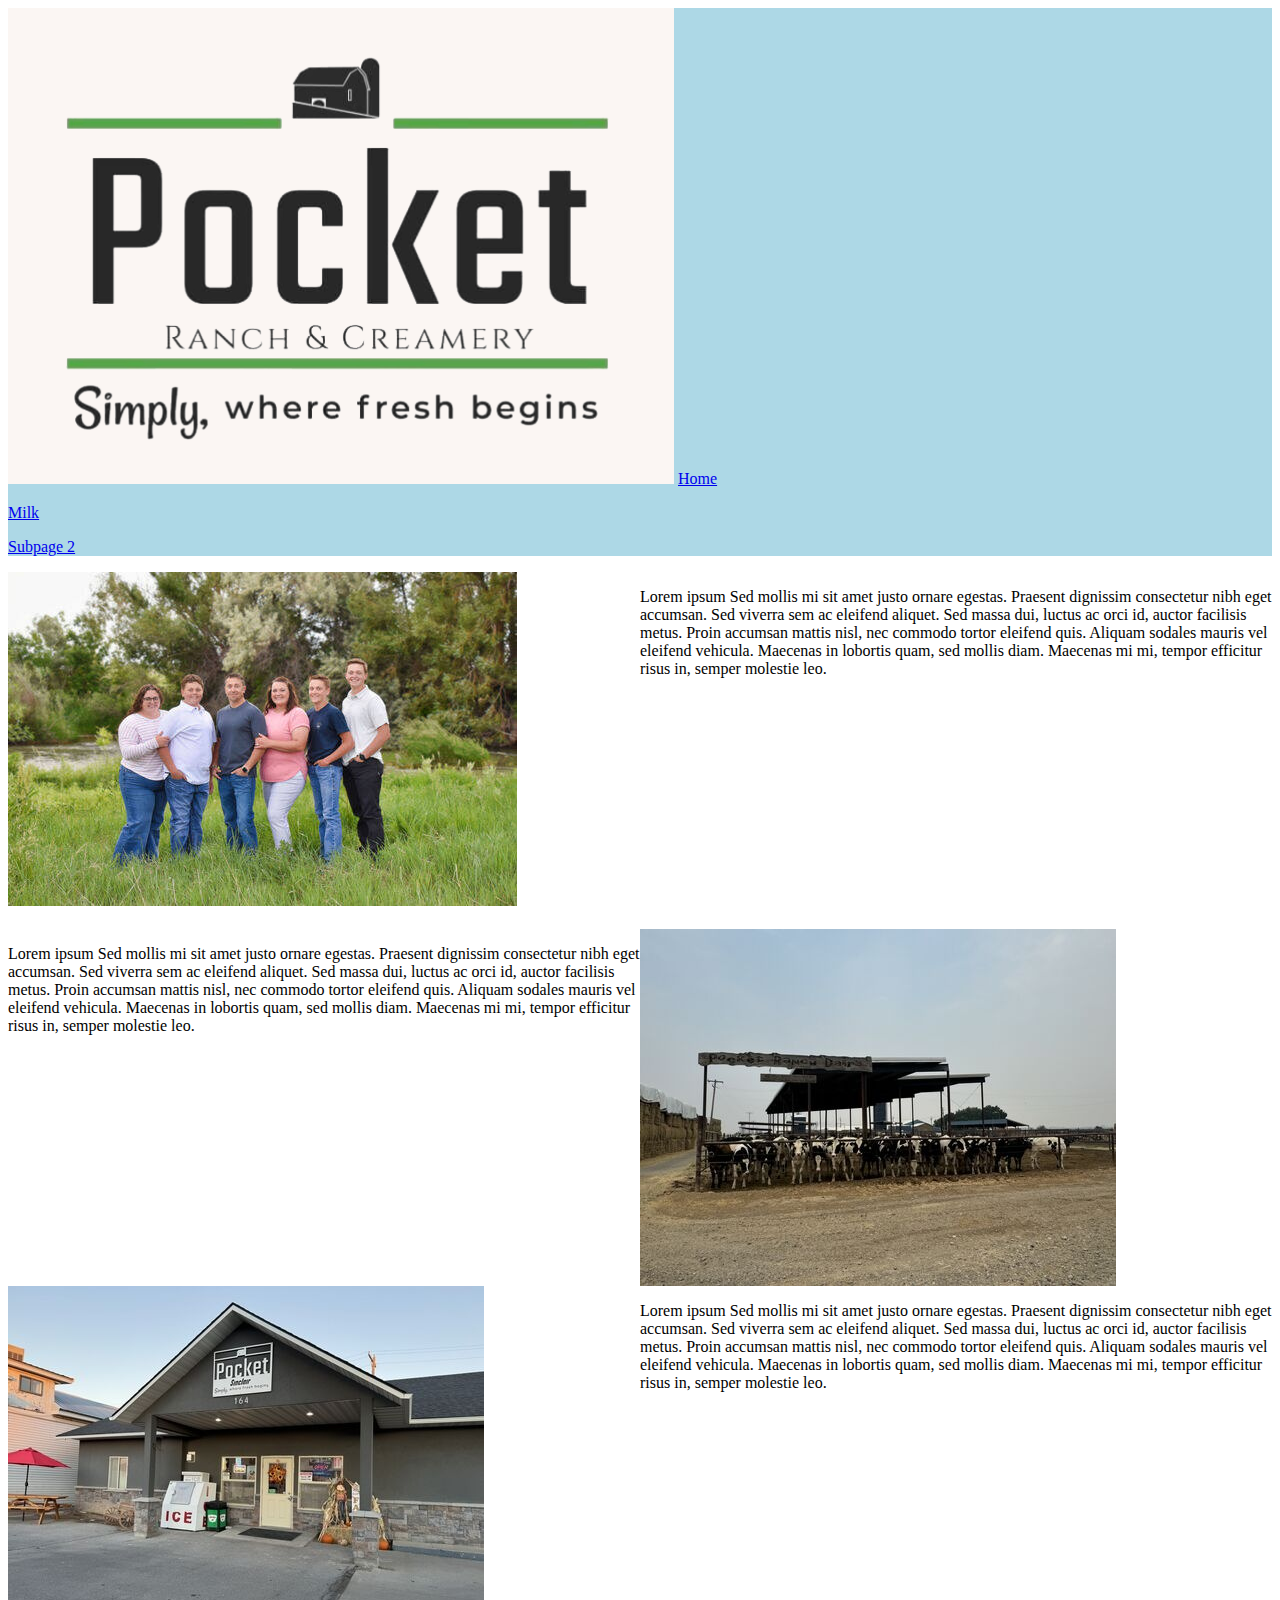
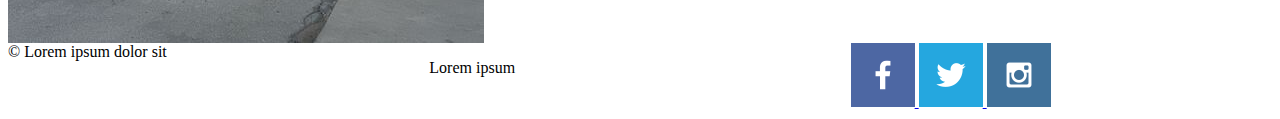
==== index.html @ 16767f5b "Update index.html" ====
<!-- <!DOCTYPE html>
<html lang="en">
<head>
    <meta charset="UTF-8">
    <meta name="viewport" content="width=device-width, initial-scale=1.0">
    <title>WDD130 - Fabio Silva</title>
</head>
<body>
    <p> This is the webpage for Fabio Silva </p>
    <a href="subpage_1/index.html"> <p> Subpage 1 </p> </a>
</body>
</html> -->

<!-- <p> This is the webpage for Fabio Silva </p> -->

<!DOCTYPE html>
<html lang="en">
<head>
    <meta charset="UTF-8">
    <title>Pocket | Home</title>
    <link rel="stylesheet" href="styles/style.css" />
</head>
<body>
    
    <header>
        <nav style="background-color: lightblue;">
            <img src="images/logo.png" alt="logo">
            <a href="index.html">Home</a>
            <a href="milk/index.html"> <p> Milk </p> </a>
            <a href="subpage_2/index.html"> <p> Subpage 2 </p> </a>
        </nav>
    </header>
    <main>
        <div id="family">
            <img src="images/family_pic.jpeg" alt="family_pic">
            <p>Lorem ipsum Sed mollis mi sit amet justo ornare egestas. Praesent dignissim consectetur nibh eget accumsan. Sed viverra sem ac eleifend aliquet. Sed massa dui, luctus ac orci id, auctor facilisis metus. Proin accumsan mattis nisl, nec commodo tortor eleifend quis. Aliquam sodales mauris vel eleifend vehicula. Maecenas in lobortis quam, sed mollis diam. Maecenas mi mi, tempor efficitur risus in, semper molestie leo.</p>
        </div>
    
        <div id="farm">
            <p>Lorem ipsum Sed mollis mi sit amet justo ornare egestas. Praesent dignissim consectetur nibh eget accumsan. Sed viverra sem ac eleifend aliquet. Sed massa dui, luctus ac orci id, auctor facilisis metus. Proin accumsan mattis nisl, nec commodo tortor eleifend quis. Aliquam sodales mauris vel eleifend vehicula. Maecenas in lobortis quam, sed mollis diam. Maecenas mi mi, tempor efficitur risus in, semper molestie leo.</p>
            <img src="images/front_farm.jpeg" alt="front_farm">
        </div>
    
        <div id="station">
            <img src="images/front_station.jpeg" alt="front_station">
            <p>Lorem ipsum Sed mollis mi sit amet justo ornare egestas. Praesent dignissim consectetur nibh eget accumsan. Sed viverra sem ac eleifend aliquet. Sed massa dui, luctus ac orci id, auctor facilisis metus. Proin accumsan mattis nisl, nec commodo tortor eleifend quis. Aliquam sodales mauris vel eleifend vehicula. Maecenas in lobortis quam, sed mollis diam. Maecenas mi mi, tempor efficitur risus in, semper molestie leo.</p>
        </div>
    </main>

    <footer>
        &copy; Lorem ipsum dolor sit 
        <p>Lorem ipsum</p>
        <div class="social-media">
            <a href="https://www.facebook.com/100088649245661/mentions/?_rdr" target="_blank">
                <img src="images/facebook-logo.png" alt="facebook icon"> 
            </a>
            <a href="https://x.com/pocketfarm" target="_blank">
                <img src="images/twitter-logo.png" alt="twitter icon">
            </a>
            <a href="https://www.instagram.com/pocketranch_fresh/" target="_blank">
                <img src="images/instagram-logo.png" alt="instagram icon">
            </a>
        </div>
    </footer>

</body>
</html>
---- styles/style.css ----
main{
    display: grid;
    grid-template-columns: 1fr;
    grid-template-rows: 1fr 1fr 1fr;
}

#family, #farm, #station{
    display: grid;
    grid-template-columns: 1fr 1fr;
}

footer {
    display: grid;
    grid-template-columns: 1fr 1fr 1fr;
}
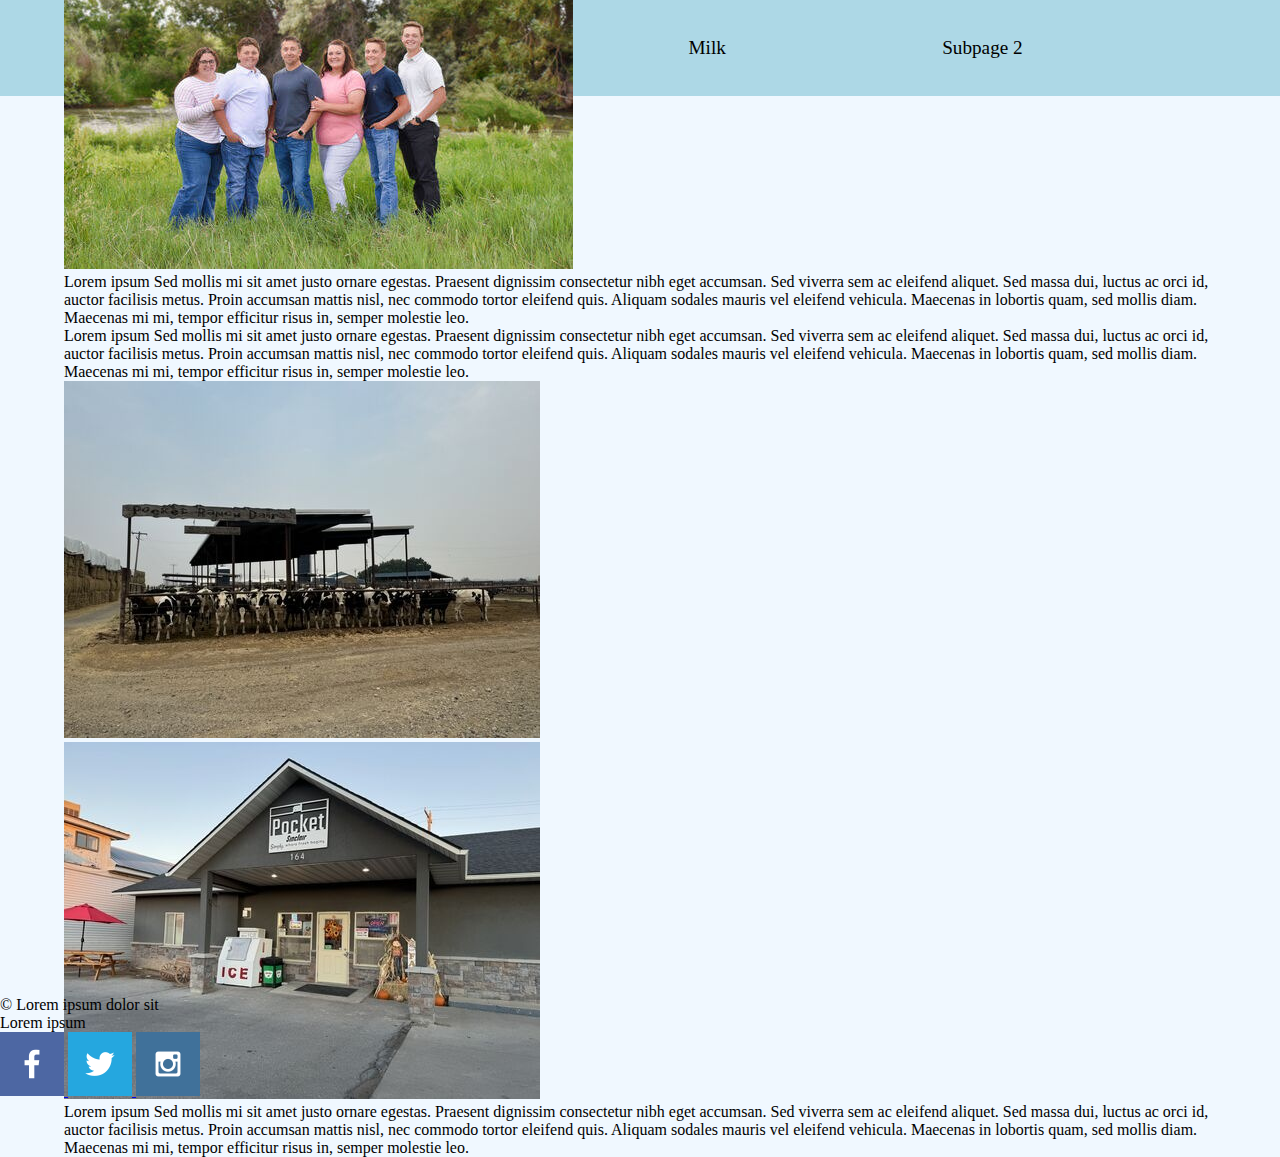
==== commit 2729f2a0: "unify styles.css" ====
--- a/index.html
+++ b/index.html
@@ -1,18 +1,3 @@
-<!-- <!DOCTYPE html>
-<html lang="en">
-<head>
-    <meta charset="UTF-8">
-    <meta name="viewport" content="width=device-width, initial-scale=1.0">
-    <title>WDD130 - Fabio Silva</title>
-</head>
-<body>
-    <p> This is the webpage for Fabio Silva </p>
-    <a href="subpage_1/index.html"> <p> Subpage 1 </p> </a>
-</body>
-</html> -->
-
-<!-- <p> This is the webpage for Fabio Silva </p> -->
-
 <!DOCTYPE html>
 <html lang="en">
 <head>
--- a/styles/style.css
+++ b/styles/style.css
@@ -1,15 +1,91 @@
-main{
-    display: grid;
-    grid-template-columns: 1fr;
-    grid-template-rows: 1fr 1fr 1fr;
+* {
+    padding: 0;
+    margin: 0;
 }
 
-#family, #farm, #station{
-    display: grid;
-    grid-template-columns: 1fr 1fr;
+/* Images must not mess with flex boxes or grids */
+img {
+    max-width: 100%;
+    max-height: 100%;
 }
 
-footer {
+/* Push the header to the top, footer to the bottom */
+
+html, body {
+    height: 100%;
+}
+
+body {
+    background-color:aliceblue;
+    display: flex;
+    flex-direction: column;
+    justify-content: space-between;
+}
+
+/* Let the nav be at most 64 pixels tall */
+
+header {
+    background-color: lightblue;
+}
+
+header nav {
+    margin: 0 auto;
+    width: 75%;
+    height: 96px;
+    display: flex;
+    align-items: center;
+}
+
+header nav a {
+    height: 100%;
+    width: 100%;
+
+    color: black;
+    font-size: 1.2em;
+    text-decoration: none;
+
+    display: flex;
+    align-items: center;
+    justify-content: center;
+}
+
+header nav a:hover {
+    background-color: rgb(121, 199, 225);
+}
+
+/* Let main take up all the flex space, be 90% wide, centered */
+
+main {
+    height: 100%;
+    width: 90%;
+    margin: 0 auto;
+
+    display: flex;
+    flex-direction: column;
+    justify-content: center;
+}
+
+/* MILK PAGE: Arrange the description and milks */
+
+#desc {
+    padding: 2em;
+    font-size: x-large;
+}
+
+#milks {
     display: grid;
-    grid-template-columns: 1fr 1fr 1fr;
+    grid-template-columns: repeat(5, 1fr);
+    padding: 16px;
+    gap: 16px;
 }
+
+.milk {
+    padding: 16px;
+    border: 2px dashed black;
+    background-color: azure;
+    text-align: center;
+}
+
+.milk:hover {
+    background-color: rgb(210, 255, 255);
+}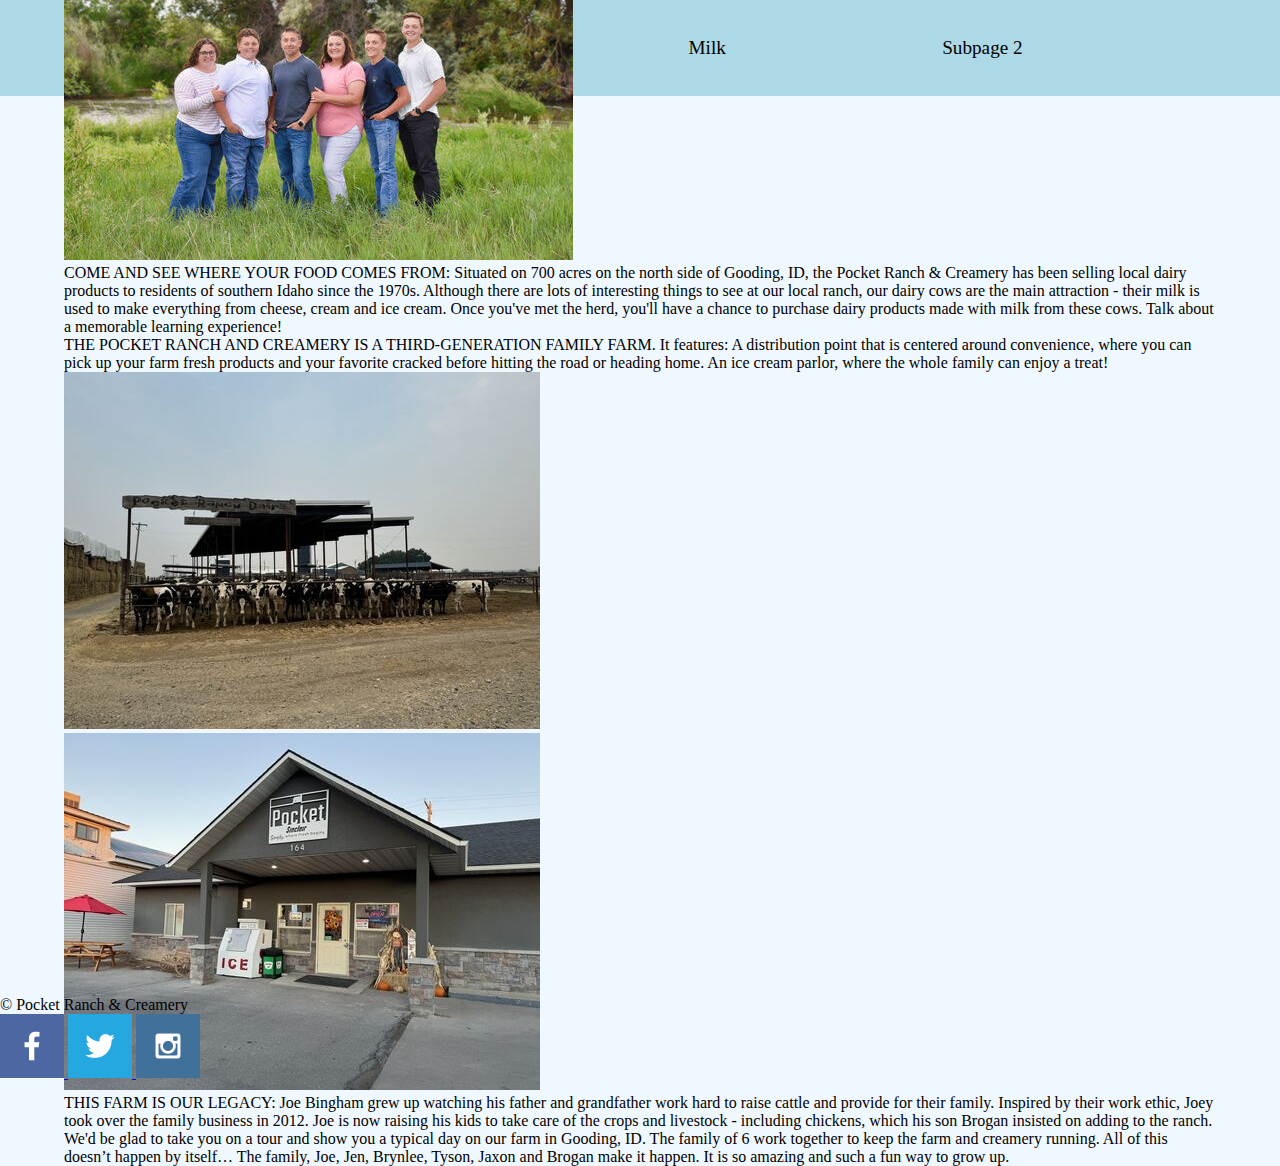
==== commit 1f689743: "Update index.html" ====
--- a/index.html
+++ b/index.html
@@ -18,23 +18,23 @@
     <main>
         <div id="family">
             <img src="images/family_pic.jpeg" alt="family_pic">
-            <p>Lorem ipsum Sed mollis mi sit amet justo ornare egestas. Praesent dignissim consectetur nibh eget accumsan. Sed viverra sem ac eleifend aliquet. Sed massa dui, luctus ac orci id, auctor facilisis metus. Proin accumsan mattis nisl, nec commodo tortor eleifend quis. Aliquam sodales mauris vel eleifend vehicula. Maecenas in lobortis quam, sed mollis diam. Maecenas mi mi, tempor efficitur risus in, semper molestie leo.</p>
+            <p>COME AND SEE WHERE YOUR FOOD COMES FROM: Situated on 700 acres on the north side of Gooding, ID, the Pocket Ranch & Creamery has been selling local dairy products to residents of southern Idaho since the 1970s. Although there are lots of interesting things to see at our local ranch, our dairy cows are the main attraction - their milk is used to make everything from cheese, cream and ice cream. Once you've met the herd, you'll have a chance to purchase dairy products made with milk from these cows. Talk about a memorable learning experience!</p>
         </div>
     
         <div id="farm">
-            <p>Lorem ipsum Sed mollis mi sit amet justo ornare egestas. Praesent dignissim consectetur nibh eget accumsan. Sed viverra sem ac eleifend aliquet. Sed massa dui, luctus ac orci id, auctor facilisis metus. Proin accumsan mattis nisl, nec commodo tortor eleifend quis. Aliquam sodales mauris vel eleifend vehicula. Maecenas in lobortis quam, sed mollis diam. Maecenas mi mi, tempor efficitur risus in, semper molestie leo.</p>
+            <p>THE POCKET RANCH AND CREAMERY IS A THIRD-GENERATION FAMILY FARM. It features: A distribution point that is centered around convenience, where you can pick up your farm fresh products and your favorite cracked before hitting the road or heading home. An ice cream parlor, where the whole family can enjoy a treat!</p>
             <img src="images/front_farm.jpeg" alt="front_farm">
         </div>
     
         <div id="station">
             <img src="images/front_station.jpeg" alt="front_station">
-            <p>Lorem ipsum Sed mollis mi sit amet justo ornare egestas. Praesent dignissim consectetur nibh eget accumsan. Sed viverra sem ac eleifend aliquet. Sed massa dui, luctus ac orci id, auctor facilisis metus. Proin accumsan mattis nisl, nec commodo tortor eleifend quis. Aliquam sodales mauris vel eleifend vehicula. Maecenas in lobortis quam, sed mollis diam. Maecenas mi mi, tempor efficitur risus in, semper molestie leo.</p>
+            <p>THIS FARM IS OUR LEGACY: Joe Bingham grew up watching his father and grandfather work hard to raise cattle and provide for their family. Inspired by their work ethic, Joey took over the family business in 2012. Joe is now raising his kids to take care of the crops and livestock - including chickens, which his son Brogan insisted on adding to the ranch. We'd be glad to take you on a tour and show you a typical day on our farm in Gooding, ID. The family of 6 work together to keep the farm and creamery running. All of this doesn’t happen by itself… The family, Joe, Jen, Brynlee, Tyson, Jaxon and Brogan make it happen. It is so amazing and such a fun way to grow up.</p>
         </div>
     </main>
 
     <footer>
-        &copy; Lorem ipsum dolor sit 
-        <p>Lorem ipsum</p>
+        &copy; Pocket Ranch & Creamery 
+<!--         <p>Lorem ipsum</p> -->
         <div class="social-media">
             <a href="https://www.facebook.com/100088649245661/mentions/?_rdr" target="_blank">
                 <img src="images/facebook-logo.png" alt="facebook icon"> 
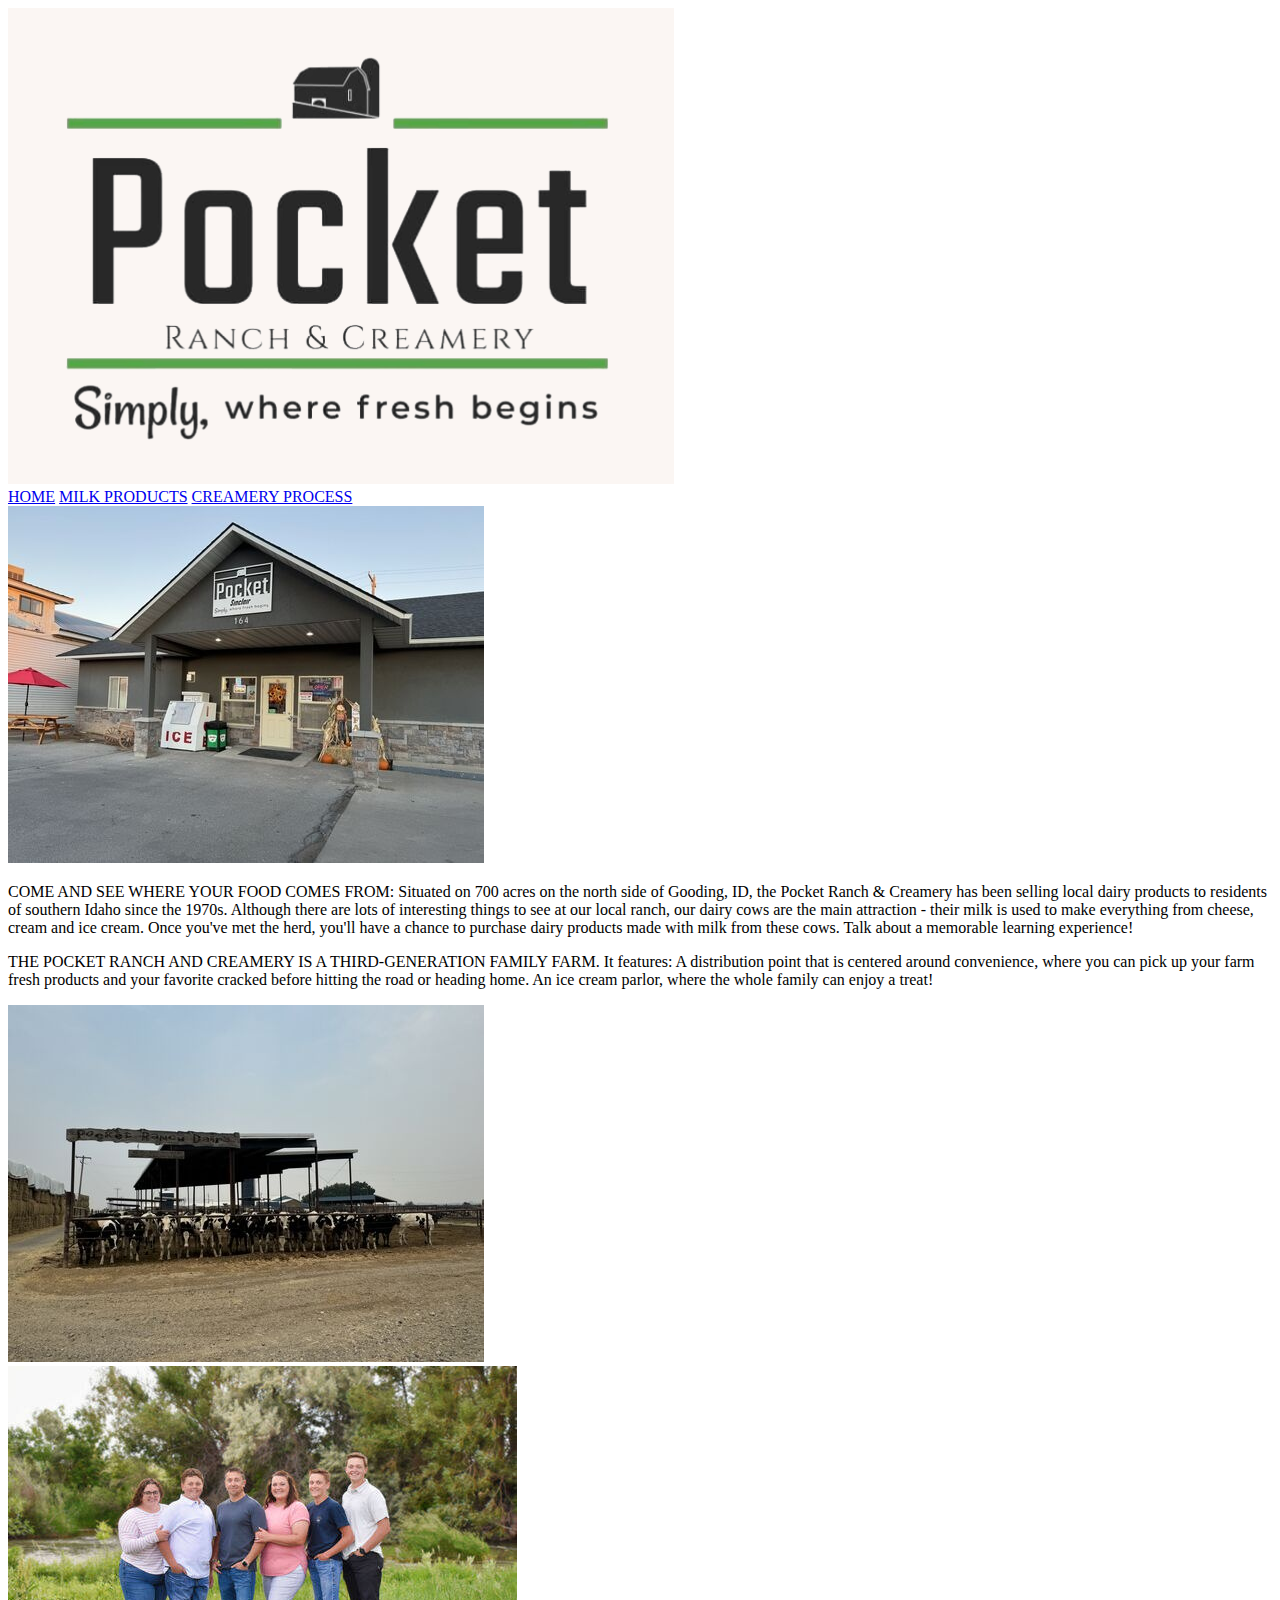
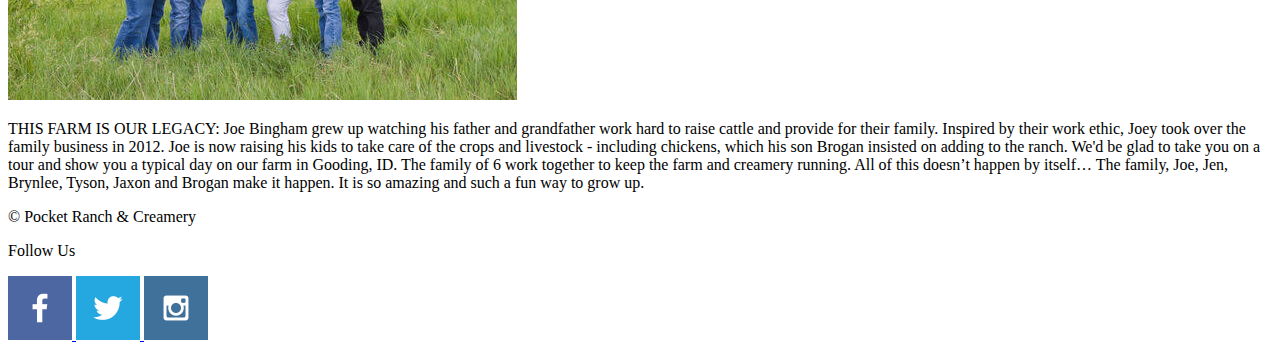
==== commit 51e29eba: "Update index.html" ====
--- a/index.html
+++ b/index.html
@@ -2,51 +2,73 @@
 <html lang="en">
 <head>
     <meta charset="UTF-8">
-    <title>Pocket | Home</title>
-    <link rel="stylesheet" href="styles/style.css" />
+    <meta name="viewport" content="width=device-width, initial-scale=1.0">
+    <title>Pocket Ranch & Creamery</title>
+    <link rel="stylesheet" href="styles/styles.css">
 </head>
 <body>
-    
     <header>
-        <nav style="background-color: lightblue;">
-            <img src="images/logo.png" alt="logo">
-            <a href="index.html">Home</a>
-            <a href="milk/index.html"> <p> Milk </p> </a>
-            <a href="subpage_2/index.html"> <p> Subpage 2 </p> </a>
+        <nav>
+            <div class="logo">
+                <img src="images/logo.png" alt="Pocket Ranch & Creamery Logo">
+            </div>
+            <div class="nav-links">
+                <a href="index.html">HOME</a>
+                <a href="milk/index.html">MILK PRODUCTS</a>
+                <a href="creamery/index.html">CREAMERY PROCESS</a>
+            </div>
         </nav>
     </header>
+
     <main>
-        <div id="family">
-            <img src="images/family_pic.jpeg" alt="family_pic">
-            <p>COME AND SEE WHERE YOUR FOOD COMES FROM: Situated on 700 acres on the north side of Gooding, ID, the Pocket Ranch & Creamery has been selling local dairy products to residents of southern Idaho since the 1970s. Although there are lots of interesting things to see at our local ranch, our dairy cows are the main attraction - their milk is used to make everything from cheese, cream and ice cream. Once you've met the herd, you'll have a chance to purchase dairy products made with milk from these cows. Talk about a memorable learning experience!</p>
-        </div>
-    
-        <div id="farm">
-            <p>THE POCKET RANCH AND CREAMERY IS A THIRD-GENERATION FAMILY FARM. It features: A distribution point that is centered around convenience, where you can pick up your farm fresh products and your favorite cracked before hitting the road or heading home. An ice cream parlor, where the whole family can enjoy a treat!</p>
-            <img src="images/front_farm.jpeg" alt="front_farm">
-        </div>
-    
-        <div id="station">
-            <img src="images/front_station.jpeg" alt="front_station">
-            <p>THIS FARM IS OUR LEGACY: Joe Bingham grew up watching his father and grandfather work hard to raise cattle and provide for their family. Inspired by their work ethic, Joey took over the family business in 2012. Joe is now raising his kids to take care of the crops and livestock - including chickens, which his son Brogan insisted on adding to the ranch. We'd be glad to take you on a tour and show you a typical day on our farm in Gooding, ID. The family of 6 work together to keep the farm and creamery running. All of this doesn’t happen by itself… The family, Joe, Jen, Brynlee, Tyson, Jaxon and Brogan make it happen. It is so amazing and such a fun way to grow up.</p>
-        </div>
+        <section class="content-section">
+            <div class="content-block">
+                <div class="image-container">
+                    <img src="images/front_station.jpeg" alt="front_station">
+                </div>
+                <div class="text-container">
+                    <p>COME AND SEE WHERE YOUR FOOD COMES FROM: Situated on 700 acres on the north side of Gooding, ID, the Pocket Ranch & Creamery has been selling local dairy products to residents of southern Idaho since the 1970s. Although there are lots of interesting things to see at our local ranch, our dairy cows are the main attraction - their milk is used to make everything from cheese, cream and ice cream. Once you've met the herd, you'll have a chance to purchase dairy products made with milk from these cows. Talk about a memorable learning experience!</p>
+                </div>
+            </div>
+
+            <div class="content-block reverse">
+                <div class="text-container">
+                    <p>THE POCKET RANCH AND CREAMERY IS A THIRD-GENERATION FAMILY FARM. It features: A distribution point that is centered around convenience, where you can pick up your farm fresh products and your favorite cracked before hitting the road or heading home. An ice cream parlor, where the whole family can enjoy a treat!</p>
+                </div>
+                <div class="image-container">
+                    <img src="images/front_farm.jpeg" alt="front_farm">
+                </div>
+            </div>
+
+            <div class="content-block">
+                <div class="image-container">
+                    <img src="images/family_pic.jpeg" alt="family_pic">
+                </div>
+                <div class="text-container">
+                    <p>THIS FARM IS OUR LEGACY: Joe Bingham grew up watching his father and grandfather work hard to raise cattle and provide for their family. Inspired by their work ethic, Joey took over the family business in 2012. Joe is now raising his kids to take care of the crops and livestock - including chickens, which his son Brogan insisted on adding to the ranch. We'd be glad to take you on a tour and show you a typical day on our farm in Gooding, ID. The family of 6 work together to keep the farm and creamery running. All of this doesn’t happen by itself… The family, Joe, Jen, Brynlee, Tyson, Jaxon and Brogan make it happen. It is so amazing and such a fun way to grow up.</p>
+                </div>
+            </div>
+        </section>
     </main>
 
     <footer>
-        &copy; Pocket Ranch & Creamery 
-<!--         <p>Lorem ipsum</p> -->
-        <div class="social-media">
-            <a href="https://www.facebook.com/100088649245661/mentions/?_rdr" target="_blank">
-                <img src="images/facebook-logo.png" alt="facebook icon"> 
-            </a>
-            <a href="https://x.com/pocketfarm" target="_blank">
-                <img src="images/twitter-logo.png" alt="twitter icon">
-            </a>
-            <a href="https://www.instagram.com/pocketranch_fresh/" target="_blank">
-                <img src="images/instagram-logo.png" alt="instagram icon">
-            </a>
+        <div class="footer-content">
+            <p>&copy; Pocket Ranch & Creamery</p>
+            <div class="social-links">
+                <p>Follow Us</p>
+                <div class="social-icons">
+                    <a href="https://www.facebook.com/100088649245661/mentions/?_rdr" target="_blank">
+                        <img src="images/facebook-logo.png" alt="facebook icon">
+                    </a>
+                    <a href="https://x.com/pocketfarm" target="_blank">
+                        <img src="images/twitter-logo.png" alt="twitter icon">
+                    </a>
+                    <a href="https://www.instagram.com/pocketranch_fresh/" target="_blank">
+                        <img src="images/instagram-logo.png" alt="instagram icon">
+                    </a>
+                </div>
+            </div>
         </div>
     </footer>
-
 </body>
 </html>
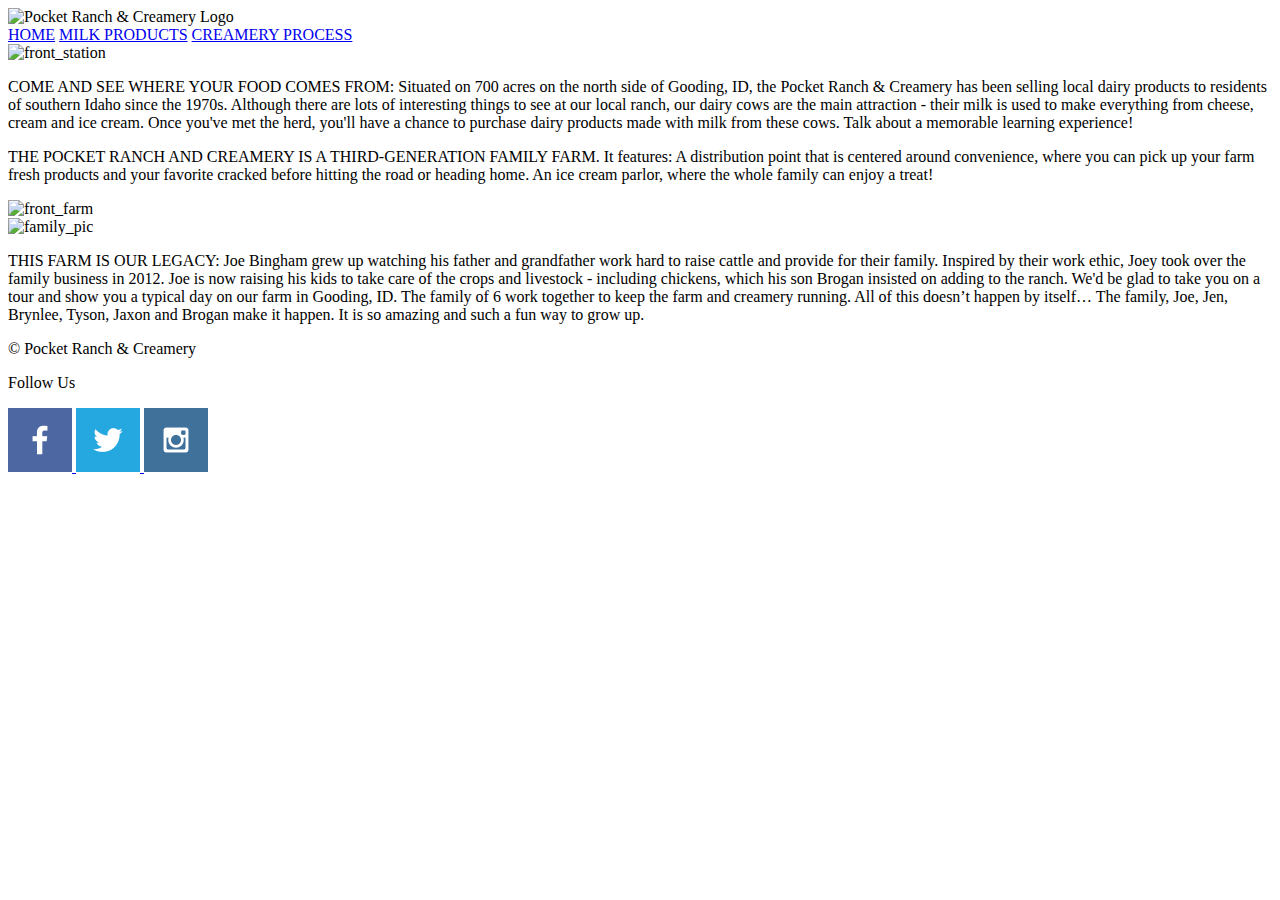
==== commit 3e4c899c: "Update index.html" ====
--- a/index.html
+++ b/index.html
@@ -10,12 +10,12 @@
     <header>
         <nav>
             <div class="logo">
-                <img src="images/logo.png" alt="Pocket Ranch & Creamery Logo">
+                <img src="/wdd130-Silva/images/logo.png" alt="Pocket Ranch & Creamery Logo">
             </div>
             <div class="nav-links">
-                <a href="index.html">HOME</a>
-                <a href="milk/index.html">MILK PRODUCTS</a>
-                <a href="creamery/index.html">CREAMERY PROCESS</a>
+                <a href="/wdd130-Silva/index.html">HOME</a>
+                <a href="/wdd130-Silva/milk/index.html">MILK PRODUCTS</a>
+                <a href="/wdd130-Silva/cramery/index.html">CREAMERY PROCESS</a>
             </div>
         </nav>
     </header>
@@ -24,7 +24,7 @@
         <section class="content-section">
             <div class="content-block">
                 <div class="image-container">
-                    <img src="images/front_station.jpeg" alt="front_station">
+                    <img src="/wdd130-Silva/images/front_station.jpeg" alt="front_station">
                 </div>
                 <div class="text-container">
                     <p>COME AND SEE WHERE YOUR FOOD COMES FROM: Situated on 700 acres on the north side of Gooding, ID, the Pocket Ranch & Creamery has been selling local dairy products to residents of southern Idaho since the 1970s. Although there are lots of interesting things to see at our local ranch, our dairy cows are the main attraction - their milk is used to make everything from cheese, cream and ice cream. Once you've met the herd, you'll have a chance to purchase dairy products made with milk from these cows. Talk about a memorable learning experience!</p>
@@ -36,13 +36,13 @@
                     <p>THE POCKET RANCH AND CREAMERY IS A THIRD-GENERATION FAMILY FARM. It features: A distribution point that is centered around convenience, where you can pick up your farm fresh products and your favorite cracked before hitting the road or heading home. An ice cream parlor, where the whole family can enjoy a treat!</p>
                 </div>
                 <div class="image-container">
-                    <img src="images/front_farm.jpeg" alt="front_farm">
+                    <img src="/wdd130-Silva/images/front_farm.jpeg" alt="front_farm">
                 </div>
             </div>
 
             <div class="content-block">
                 <div class="image-container">
-                    <img src="images/family_pic.jpeg" alt="family_pic">
+                    <img src="/wdd130-Silva/images/family_pic.jpeg" alt="family_pic">
                 </div>
                 <div class="text-container">
                     <p>THIS FARM IS OUR LEGACY: Joe Bingham grew up watching his father and grandfather work hard to raise cattle and provide for their family. Inspired by their work ethic, Joey took over the family business in 2012. Joe is now raising his kids to take care of the crops and livestock - including chickens, which his son Brogan insisted on adding to the ranch. We'd be glad to take you on a tour and show you a typical day on our farm in Gooding, ID. The family of 6 work together to keep the farm and creamery running. All of this doesn’t happen by itself… The family, Joe, Jen, Brynlee, Tyson, Jaxon and Brogan make it happen. It is so amazing and such a fun way to grow up.</p>
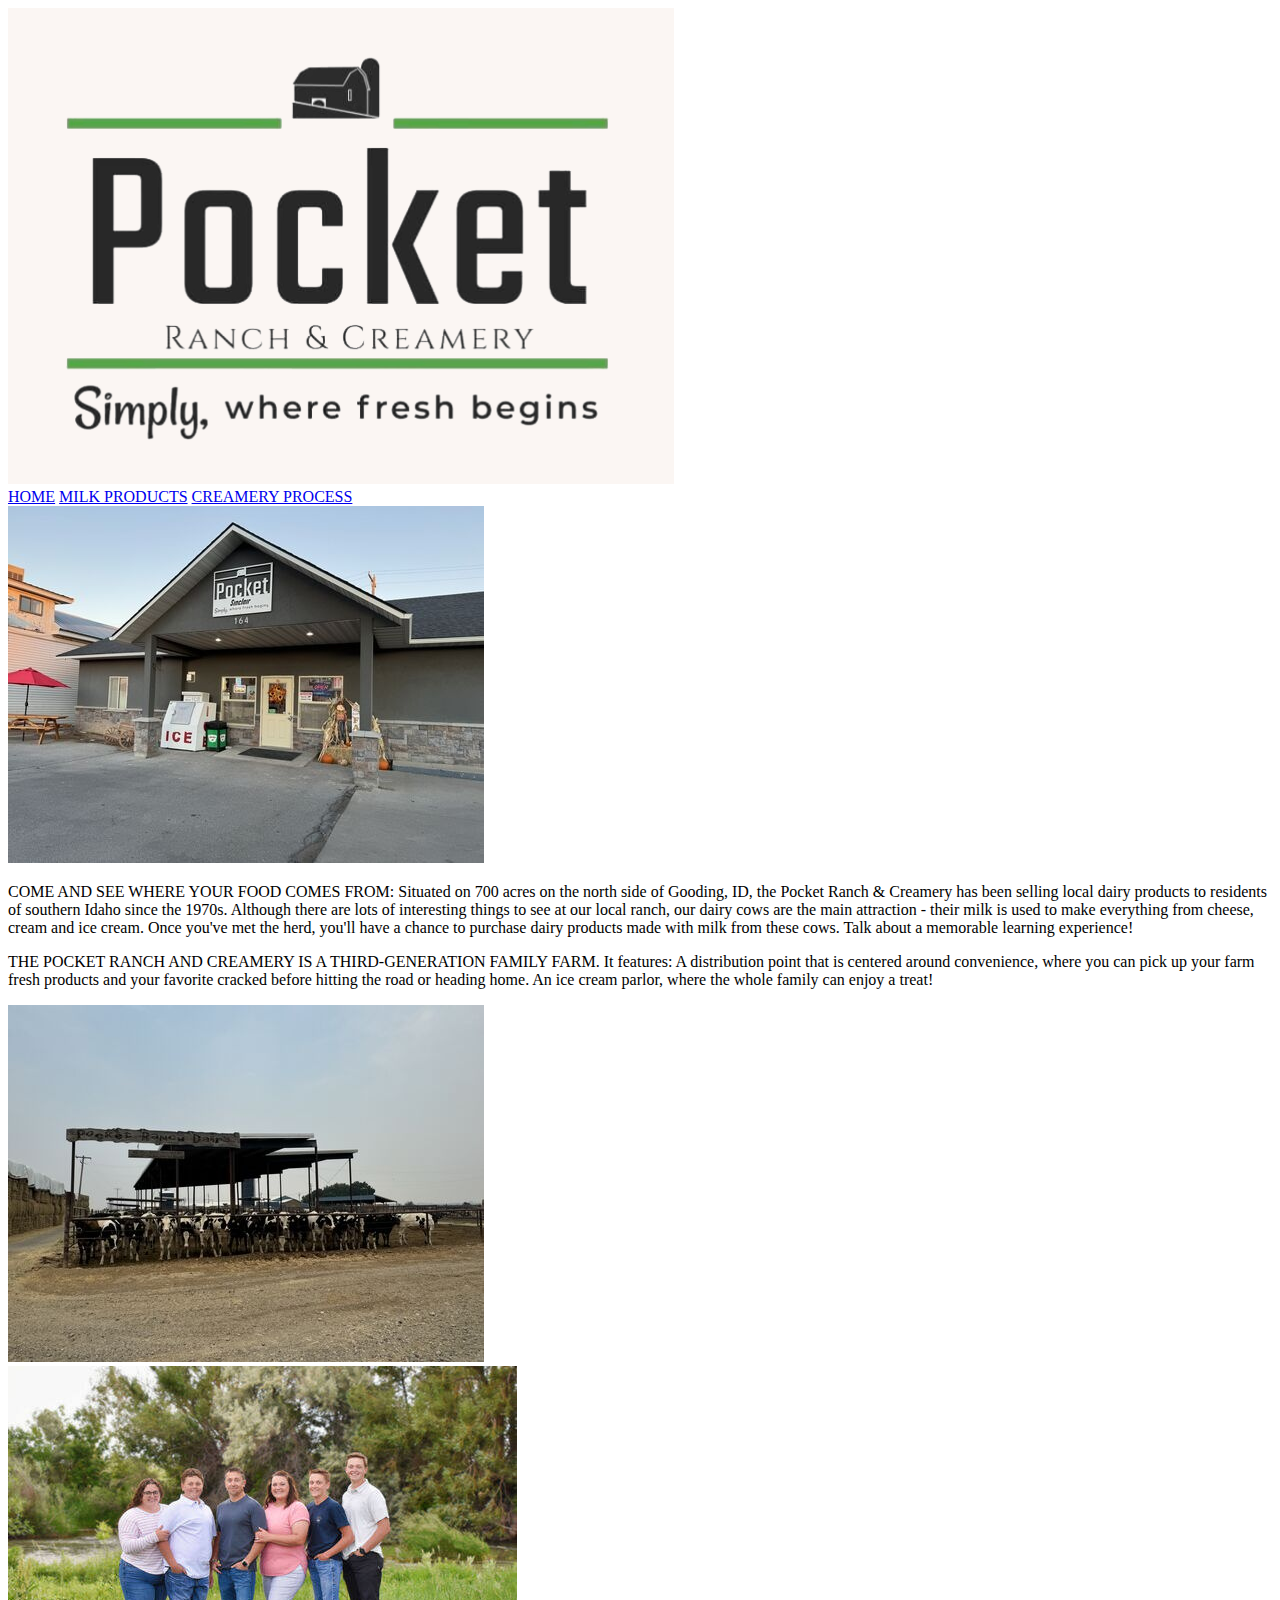
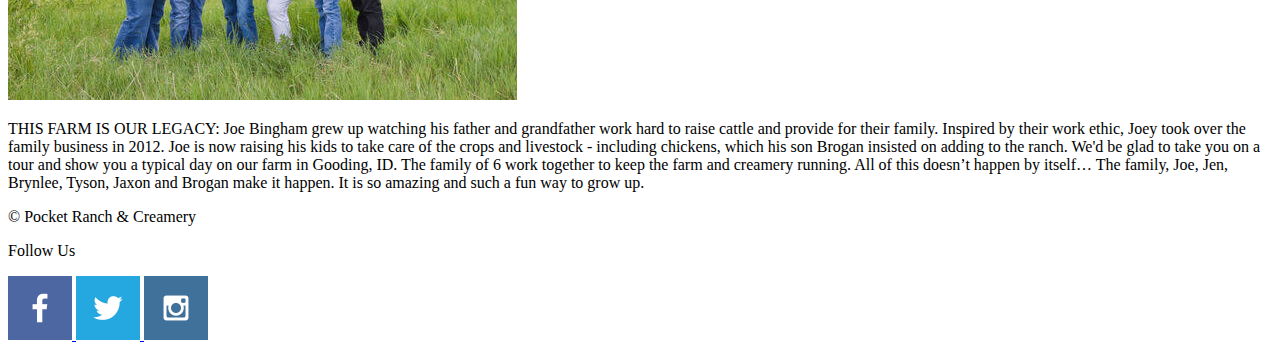
==== commit 1f00865b: "Update index.html" ====
--- a/index.html
+++ b/index.html
@@ -10,12 +10,12 @@
     <header>
         <nav>
             <div class="logo">
-                <img src="/wdd130-Silva/images/logo.png" alt="Pocket Ranch & Creamery Logo">
+                <img src="images/logo.png" alt="Pocket Ranch & Creamery Logo">
             </div>
             <div class="nav-links">
-                <a href="/wdd130-Silva/index.html">HOME</a>
-                <a href="/wdd130-Silva/milk/index.html">MILK PRODUCTS</a>
-                <a href="/wdd130-Silva/cramery/index.html">CREAMERY PROCESS</a>
+                <a href="index.html">HOME</a>
+                <a href="milk/index.html">MILK PRODUCTS</a>
+                <a href="cramery/index.html">CREAMERY PROCESS</a>
             </div>
         </nav>
     </header>
@@ -24,7 +24,7 @@
         <section class="content-section">
             <div class="content-block">
                 <div class="image-container">
-                    <img src="/wdd130-Silva/images/front_station.jpeg" alt="front_station">
+                    <img src="images/front_station.jpeg" alt="front_station">
                 </div>
                 <div class="text-container">
                     <p>COME AND SEE WHERE YOUR FOOD COMES FROM: Situated on 700 acres on the north side of Gooding, ID, the Pocket Ranch & Creamery has been selling local dairy products to residents of southern Idaho since the 1970s. Although there are lots of interesting things to see at our local ranch, our dairy cows are the main attraction - their milk is used to make everything from cheese, cream and ice cream. Once you've met the herd, you'll have a chance to purchase dairy products made with milk from these cows. Talk about a memorable learning experience!</p>
@@ -36,13 +36,13 @@
                     <p>THE POCKET RANCH AND CREAMERY IS A THIRD-GENERATION FAMILY FARM. It features: A distribution point that is centered around convenience, where you can pick up your farm fresh products and your favorite cracked before hitting the road or heading home. An ice cream parlor, where the whole family can enjoy a treat!</p>
                 </div>
                 <div class="image-container">
-                    <img src="/wdd130-Silva/images/front_farm.jpeg" alt="front_farm">
+                    <img src="images/front_farm.jpeg" alt="front_farm">
                 </div>
             </div>
 
             <div class="content-block">
                 <div class="image-container">
-                    <img src="/wdd130-Silva/images/family_pic.jpeg" alt="family_pic">
+                    <img src="images/family_pic.jpeg" alt="family_pic">
                 </div>
                 <div class="text-container">
                     <p>THIS FARM IS OUR LEGACY: Joe Bingham grew up watching his father and grandfather work hard to raise cattle and provide for their family. Inspired by their work ethic, Joey took over the family business in 2012. Joe is now raising his kids to take care of the crops and livestock - including chickens, which his son Brogan insisted on adding to the ranch. We'd be glad to take you on a tour and show you a typical day on our farm in Gooding, ID. The family of 6 work together to keep the farm and creamery running. All of this doesn’t happen by itself… The family, Joe, Jen, Brynlee, Tyson, Jaxon and Brogan make it happen. It is so amazing and such a fun way to grow up.</p>
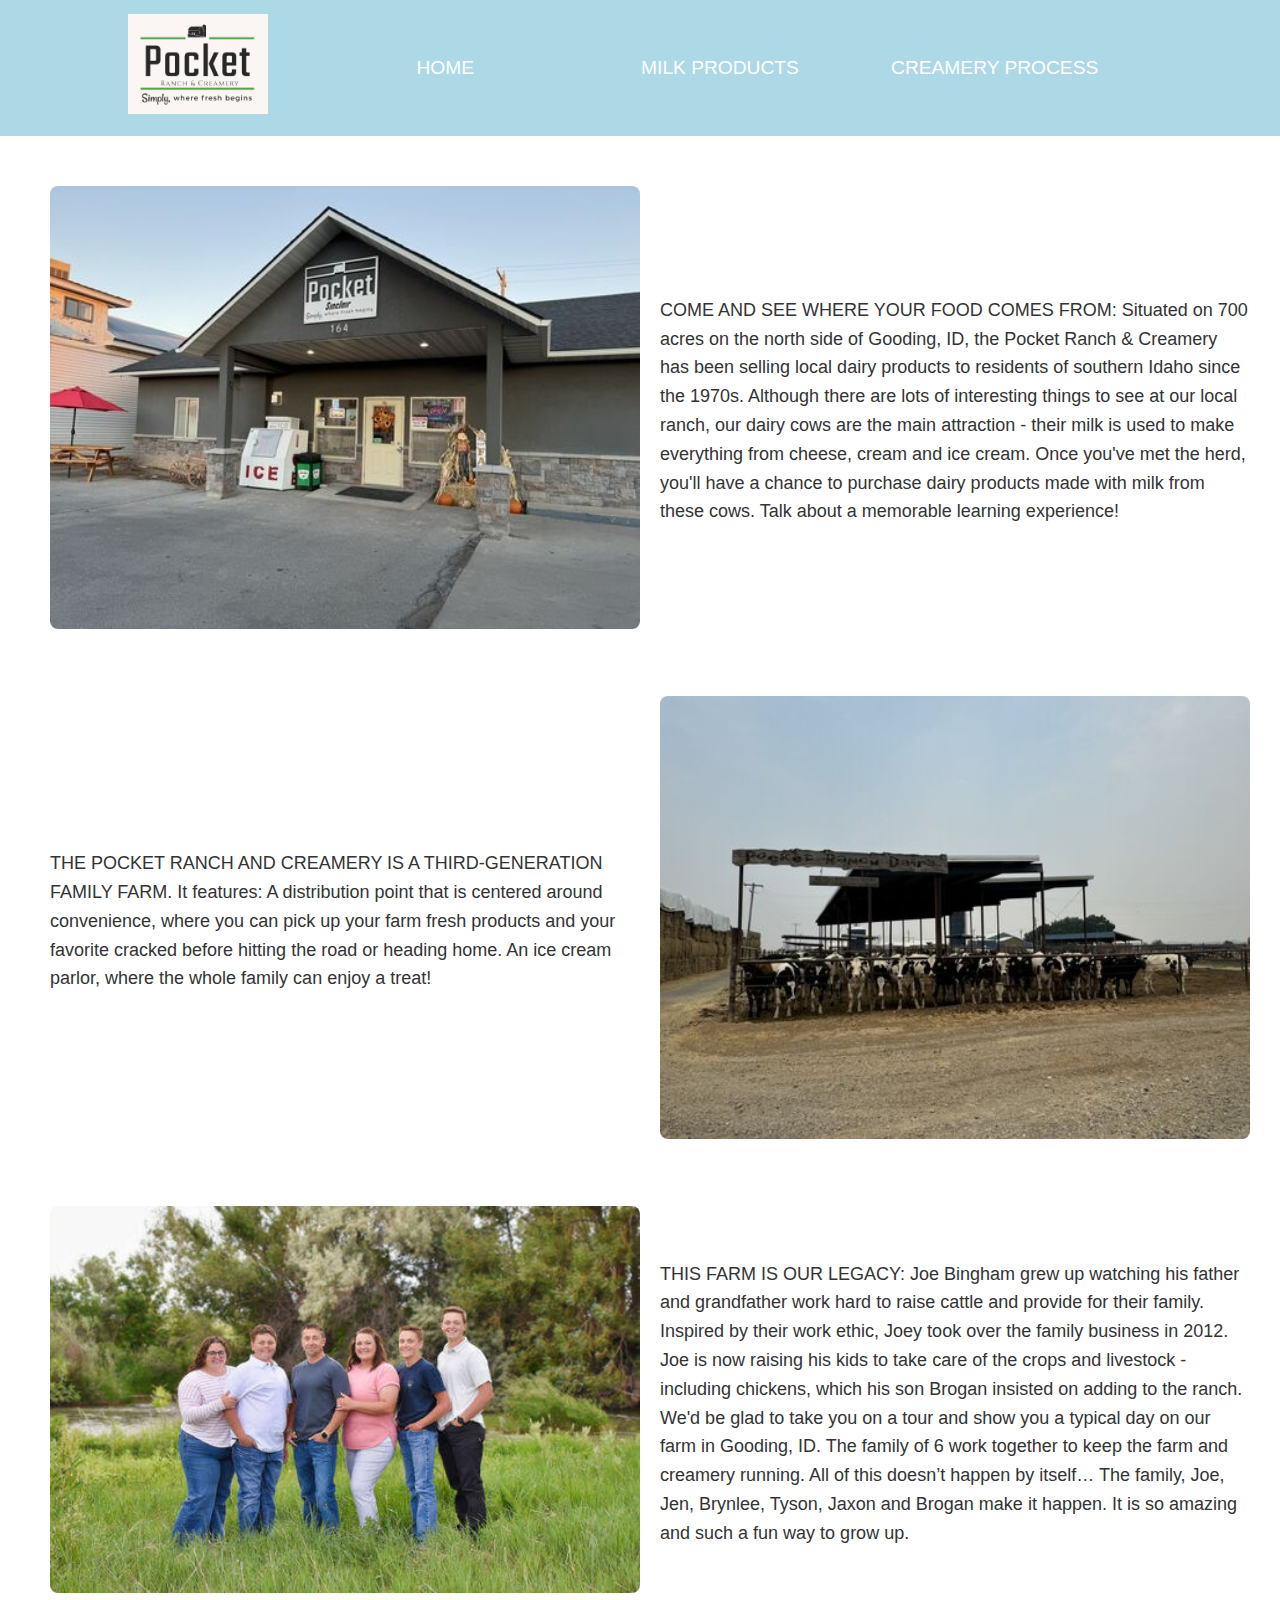
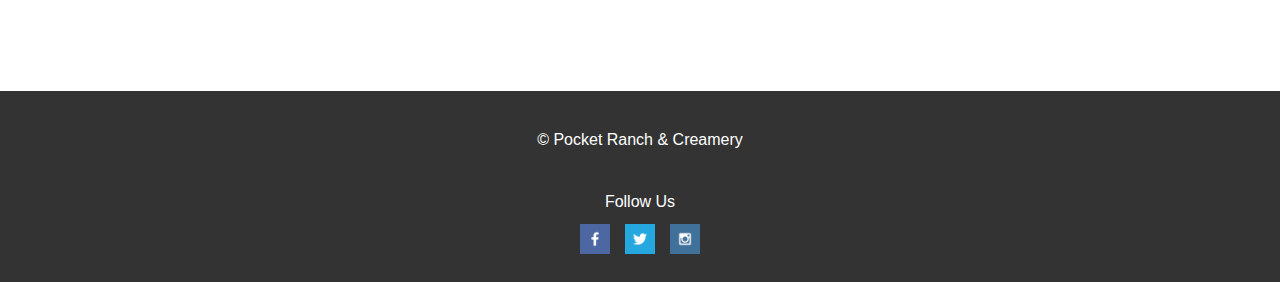
==== commit 3110c49b: "Update index.html" ====
--- a/index.html
+++ b/index.html
@@ -5,6 +5,184 @@
     <meta name="viewport" content="width=device-width, initial-scale=1.0">
     <title>Pocket Ranch & Creamery</title>
     <link rel="stylesheet" href="styles/styles.css">
+    <style>
+        /* General Styles */
+        body {
+            font-family: Arial, sans-serif;
+            margin: 0;
+            padding: 0;
+            box-sizing: border-box;
+            line-height: 1.6;
+        }
+        
+        /* Header Styles */
+        header {
+            background-color: lightblue;
+            padding: 20px 0;
+        }
+        
+        nav {
+            display: flex;
+            justify-content: center; 
+            align-items: center;
+            margin: 0 auto;
+            width: 80%;
+            height: 96px;
+        }
+        
+        header nav a {
+            height: 100%;
+            width: 100%;
+        
+            color: black;
+            font-size: 1.2em;
+            text-decoration: none;
+        
+            display: flex;
+            align-items: center;
+            justify-content: center;
+        }
+        
+        nav .logo img {
+            max-height: 100px;
+            margin-right: 20px; 
+            justify-items: left;
+        }
+        
+        nav .nav-links {
+            display: flex;
+            margin: 20px;
+            flex-grow: 1.5;
+        }
+        
+        nav .nav-links a {
+            color: white;
+            margin: 20px;
+        }
+        
+        header nav a:hover {
+            background-color: rgb(121, 199, 225);
+        }
+        
+        /* Main Section */
+        main {
+            padding: 20px;
+        }
+        
+        .content-section {
+            display: flex;
+            flex-direction: column;
+            align-items: center;
+            padding: 20px;
+            
+        }
+        
+        .content-block {
+            display: grid;
+            grid-template-columns: 1fr 1fr;
+            gap: 20px;
+            justify-content: center;
+            align-items: center;
+            margin-bottom: 40px;
+            width: 100%;
+        }
+        
+        .content-block.reverse {
+            grid: row-reverse;
+        }
+        
+        .image-container {
+            width: 100%;
+            padding: 10px;
+        }
+        
+        .image-container img {
+            width: 100%;
+            height: auto;
+            border-radius: 8px;
+        }
+        
+        .text-container {
+            width: 100%;
+            padding: 10px;
+        }
+        
+        .text-container p {
+            font-size: 18px;
+            line-height: 1.6;
+            color: #333;
+        }
+        
+        /* Footer Styles */
+        footer {
+            background-color: #333;
+            color: white;
+            padding: 20px;
+            text-align: center;
+        }
+        
+        .footer-content {
+            display: flex;
+            flex-direction: column;
+            align-items: center;
+        }
+        
+        .footer-content p {
+            font-size: 16px;
+            margin-bottom: 10px;
+        }
+        
+        .social-links {
+            margin-top: 10px;
+        }
+        
+        .social-links p {
+            margin-bottom: 10px;
+        }
+        
+        .social-icons {
+            display: flex;
+            justify-content: center;
+            gap: 15px;
+        }
+        
+        .social-icons a {
+            display: inline-block;
+        }
+        
+        .social-icons img {
+            width: 30px;
+            height: 30px;
+            transition: transform 0.3s;
+        }
+        
+        .social-icons img:hover {
+            transform: scale(1.1);
+        }
+        
+        /* Responsive Design */
+        @media (max-width: 768px) {
+            .content-block {
+                flex-direction: column;
+                align-items: center;
+            }
+        
+            .image-container, .text-container {
+                width: 100%;
+                padding: 15px;
+            }
+        
+            nav .nav-links {
+                flex-direction: column;
+                align-items: center;
+            }
+        
+            nav .nav-links a {
+                margin: 10px 0;
+            }
+        }
+    </style>
+
 </head>
 <body>
     <header>
